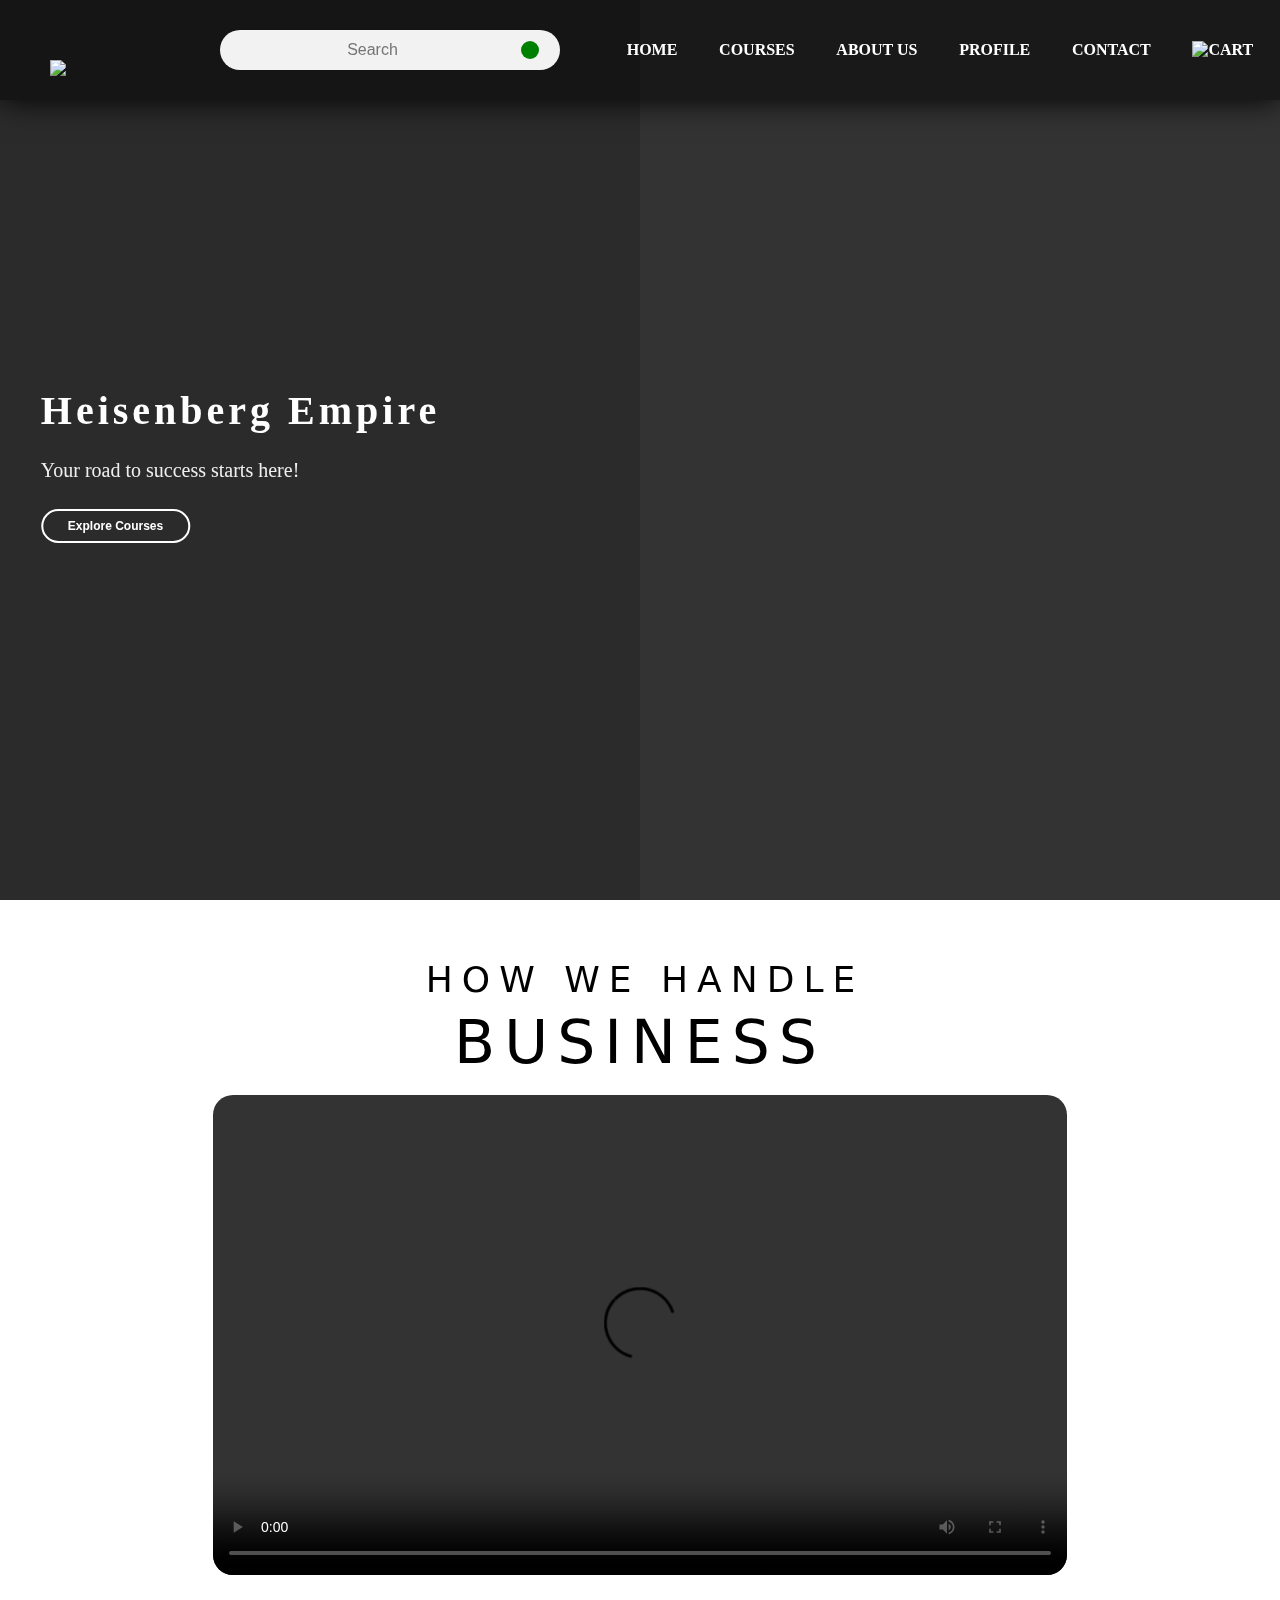
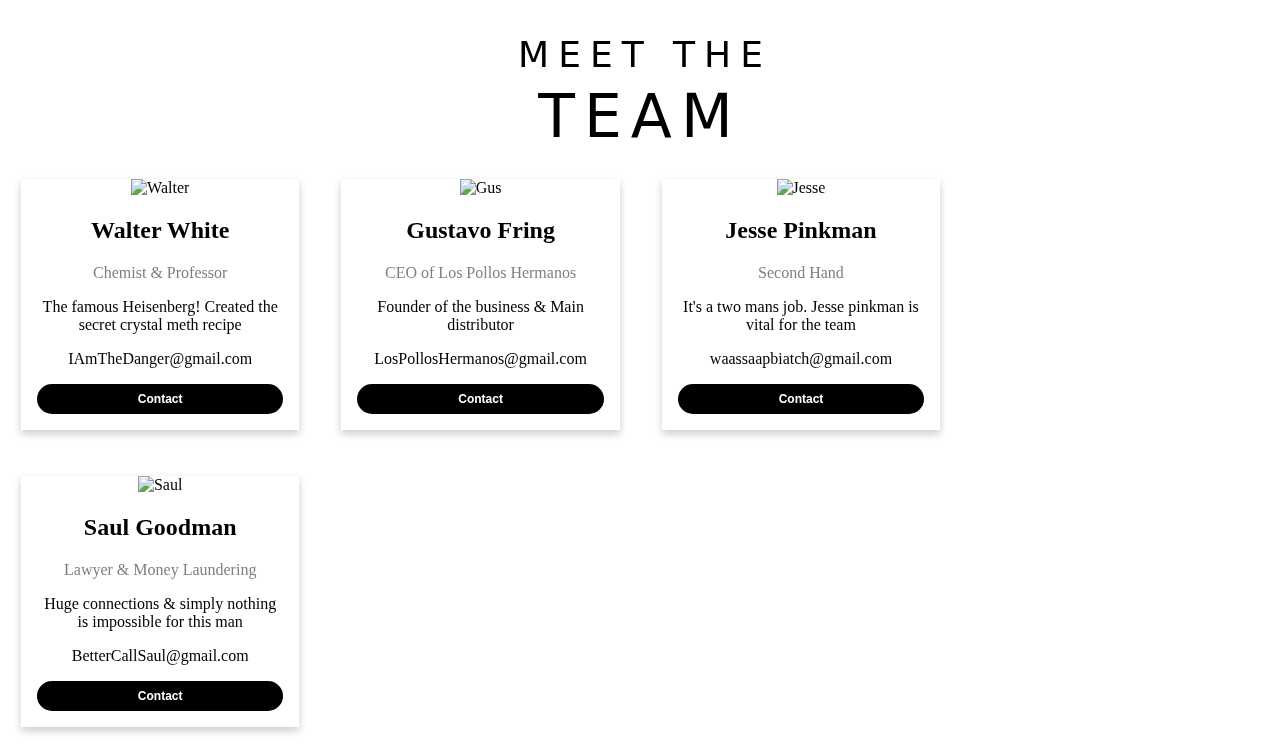
==== index.html @ 4a183c59 "Homepage & CSS" ====
<!DOCTYPE html>
<html lang="en">

<head>
	<meta charset="UTF-8">
	<title>Heisenberg Empire</title>
	<link href="https://fonts.googleapis.com/css2?family=Montserrat:wght@400;500&display=swap" rel="stylesheet">
	<link href="https://cdnjs.cloudflare.com/ajax/libs/OwlCarousel2/2.3.4/assets/owl.carousel.css" rel="stylesheet">
	<link href="https://cdnjs.cloudflare.com/ajax/libs/OwlCarousel2/2.3.4/assets/owl.theme.default.css" rel="stylesheet">
	<link href="style.css" rel="stylesheet">
</head>
<body>
	<section class="fwh-slide1">
		<div id="wrapper">
			<div class="owl-carousel" id="slider-area">
				<div style="background-image: url(images/slider\ 1.png)"></div>
				<div style="background-image: url(images/demonstrate.jpeg)"></div>
				<div style="background-image: url(images/slider\ 2.jpg)"></div>
			</div>
			<header>
				<input type ="checkbox" name ="" id ="chk1">
				<div class="logo"><h1><img src="images/Logo.png" width="100px"></h1></div>
					<div class="search-box">
						<form>
							<input type ="text" name ="search" id ="srch" placeholder="Search">
							<button type ="submit"><i class="fa fa-search"></i></button>
						</form>
					</div>
					<ul>
						<li><a href="#Home.html">Home</a></li>
						<li><a href="#Courses.html">Courses</a></li>
						<li><a href="#About Us.html">About Us</a></li>
						<li><a href="#Profile.html">Profile</a></li>
						<li><a href="#Contact.html">Contact</a></li>
						<li><a href="#Cart.html"> <img src="images/basket-cart-icon-27.png" width="20px" display="block" alt="Cart"> </a></li>
					</ul>
					<div class="menu">
						<label for="chk1">
							<i class="fa fa-bars"></i>
						</label>
					</div>
		</header>
		<div class="container1">
			<div class="info">
				<h1>Heisenberg Empire</h1>
				<p>Your road to success starts here!</p>
			<div class="user">
				<button type="button">Explore Courses</button>
			</div>
		</div>
	</section>
	<script src="https://cdnjs.cloudflare.com/ajax/libs/jquery/3.6.0/jquery.min.js"></script> 
	<script src="https://cdnjs.cloudflare.com/ajax/libs/OwlCarousel2/2.3.4/owl.carousel.min.js"></script> 
	<script>
	$('#slider-area').owlCarousel({
	   loop: true,
	   autoplay: true,
	   responsive: {
	       0: {
	           items: 1
	       },
	       600: {
	           items: 1
	       },
	       1000: {
	           items: 1
	       }
	   }
	})        
	</script>
	<section class="video-intro">
		<h2 class="u-text1">How We Handle</h2>
		<h1 class="u-text2">Business</h1>
		<video width="854" height="480" controls>
			<source src="video/Intro.mp4" type="video/mp4">
			<source src="video/Intro.mp4" type="video/ogg">
		  Your browser does not support the video tag.
		  </video>
	</section>
	<section class="fwh-slide2">
		<h2 class="u-text1">Meet The</h2>
		<h1 class="u-text2">Team</h1>
		<div class="row">
			<div class="column">
			  <div class="card">
				<img src="images/Walter White.png" alt="Walter" style="width:200px">
				<div class="container">
				  <h2>Walter White</h2>
				  <p class="title">Chemist &amp; Professor</p>
				  <p>The famous Heisenberg! Created the secret crystal meth recipe</p>
				  <p>IAmTheDanger@gmail.com</p>
				  <p><button class="button">Contact</button></p>
				</div>
			  </div>
			</div>
			<div class="column">
			  <div class="card">
				<img src="images/Gustavo Fring.png" alt="Gus" style="width:200px">
				<div class="container">
				  <h2>Gustavo Fring</h2>
				  <p class="title">CEO of Los Pollos Hermanos</p>
				  <p>Founder of the business & Main distributor</p>
				  <p>LosPollosHermanos@gmail.com</p>
				  <p><button class="button">Contact</button></p>
				</div>
			  </div>
			</div>
			<div class="column">
			  <div class="card">
				<img src="images/Jesse Pinkman.png" alt="Jesse" style="width:200px">
				<div class="container">
				  <h2>Jesse Pinkman</h2>
				  <p class="title">Second Hand</p>
				  <p> It's a two mans job. Jesse pinkman is vital for the team</p>
				  <p>waassaapbiatch@gmail.com</p>
				  <p><button class="button">Contact</button></p>
				</div>
			  </div>
			</div>
			<div class="column">
				<div class="card">
				  <img src="images/Saul Goodman.png" alt="Saul" style="width:200px">
				  <div class="container">
					<h2>Saul Goodman</h2>
					<p class="title">Lawyer & Money Laundering</p>
					<p>Huge connections & simply nothing is impossible for this man</p>
					<p>BetterCallSaul@gmail.com</p>
					<p><button class="button">Contact</button></p>
				  </div>
				</div>
			  </div>
		  </div>
	</section>
</body>
</html>
---- style.css ----
body {
	margin: 0;
	padding: 0;
}
#wrapper {
	position: relative;
	height: 100vh;
}
#slider-area {
	position: absolute;
	height: 100vh;
	width: 100%;
	top: 0;
	left: 0;
	z-index: -1;
}
#slider-area::after {
	content: '';
	position: absolute;
	top: 0;
	left: 0;
	width: 100%;
	height: 100%;
	background: rgba(0, 0, 0, 0.8);
}
#slider-area .owl-item div {
	height: 100vh;
	width: 100%;
	background-repeat: no-repeat;
	-webkit-background-size: cover;
	background-size: cover;
	background-position: center center;
}
header{
    width:100%;
    height: 100px;
    display: flex;
    justify-content: space-between;
    align-items: center;
    position: fixed;
    z-index: 99;
    box-shadow: 0 0 30px #000;
    background: rgba(0,0,0,0.5);
}
#chk1{
    display: none;
}
i{
    color: #fff;
    cursor: pointer;
}
header .logo{
    flex: 0.5;
    margin-left: 50px;
	margin-top: 30px;
}
header .search-box{
    flex: 1;
    position: relative;
}
.search-box input{
    width:100%;
    height: 40px;
    border: none;
    outline: none;
    background:#f2f2f2;
    border-radius: 30px;
    color:gray;
    font-size: 16px;
    padding-left: 5px;
    padding-right: 40px;
    text-align: center;
}
.user {
    padding-top: 10px;
    display: flex;
    align-items: center;
}   
button {
    padding: 8px 25px;
    background: transparent;
    outline: none;
    border: 2px solid #fff;
    border-radius: 20px;
    color: #fff;
    font-size: 12px;
    font-weight: bold;
    cursor: pointer;
}
.container1 {
    width: 50%;
    height: 100vh;
    background: rgb(26 26 26 / 30%);
    backdrop-filter: blur(10px);
    position: absolute;
    left: 0;
    top: 0;
}
.info {
    color: #fff;
    position: absolute;
    right: 0;
    top: 40%;
    transform: translate(-50%);
}
.info h1{
    font-family: 'Times New Roman', Times, serif;
    font-size: 40px;
    letter-spacing: 4px;
}
.info p{
    color: #f0eef1;
    font-size: 20px;
    margin: 20px 0;
    line-height: 18px;
}
.search-box button{
    cursor: pointer;
    padding: 10px 10px;
    width: 20px;
    height: 20px;
    border-radius: 30px;
    border:none;
    position: absolute;
    top:10px;
    right: 20px;
    transform: scale(0.9);
    background: green;
    color: #fff;
}
header ul {
    flex:2;
    display: flex;
    justify-content: space-evenly;
}
header ul li{
    list-style: none;
}
header ul li a{
    text-decoration: none;
    color:#fff;
    font-weight: 600;
    text-transform: uppercase;
    padding: 10px 15px;
}
header ul li a:hover{
    border-bottom: 2px solid cadetblue;
}
header .menu{
    font-size: 2.5em;
    display: none;
}
@media(max-width:1000px){
    .search-box button{
        position: absolute;
    }
    header ul{
        position: fixed;
        top:100px;
        right: -100%;
        background: rgba(0,0,0,0.5);
        height: calc(100vh - 100px);
        width:50%;
        flex-direction: column;
        align-items: center;
        transition: right 0.5s linear;
    }
    header .menu{
        display: block;
        width:100px;
        text-align: center;
    }
    #chk1:checked ~ ul{
        right: 0;
    }
}
video {
  border-radius: 20px;
  overflow: hidden;
  position: relative;
  display: block;
  margin: 20px auto 20px auto;
}
html {
    box-sizing: border-box;
  }
  
  *, *:before, *:after {
    box-sizing: inherit;
  }
  
  .column {
    margin-right: 13px;
    margin-left: 13px;
    margin-top: 30px;
    text-align: center;
    float: left;
    width: 23%;
    margin-bottom: 16px;
    padding: 0 8px;
  }
  .u-text2{
    font-family: system-ui;
    letter-spacing: 9px;
    text-align: center; 
    line-height: 1.1;
    font-size: 3.75rem; 
    text-transform: uppercase; 
    font-weight: 500; 
    margin: 9px 0 0;
  }  
  .u-text1{
    font-family: system-ui;
    letter-spacing: 9px;
    font-size: 2.25rem;
    line-height: 1.1;
    padding-left:10px; 
    text-transform: uppercase; 
    font-weight: 200; 
    margin: 60px 0 0; 
    text-align: center;
  }
  @media screen and (max-width: 650px) {
    .column {
      width: 100%;
      display: block;
    }
  }
  
  .card {
    box-shadow: 0 4px 8px 0 rgba(0, 0, 0, 0.2);
  }
  
  .container {
    padding: 0 16px;
  }
  
  .container::after, .row::after {
    content: "";
    clear: both;
    display: table;
  }
  
  .title {
    color: grey;
  }
  
  .button {
    border: none;
    outline: 0;
    display: inline-block;
    padding: 8px;
    color: white;
    background-color: #000;
    text-align: center;
    cursor: pointer;
    width: 100%;
  }
  
  .button:hover {
    background-color: #555;
  }
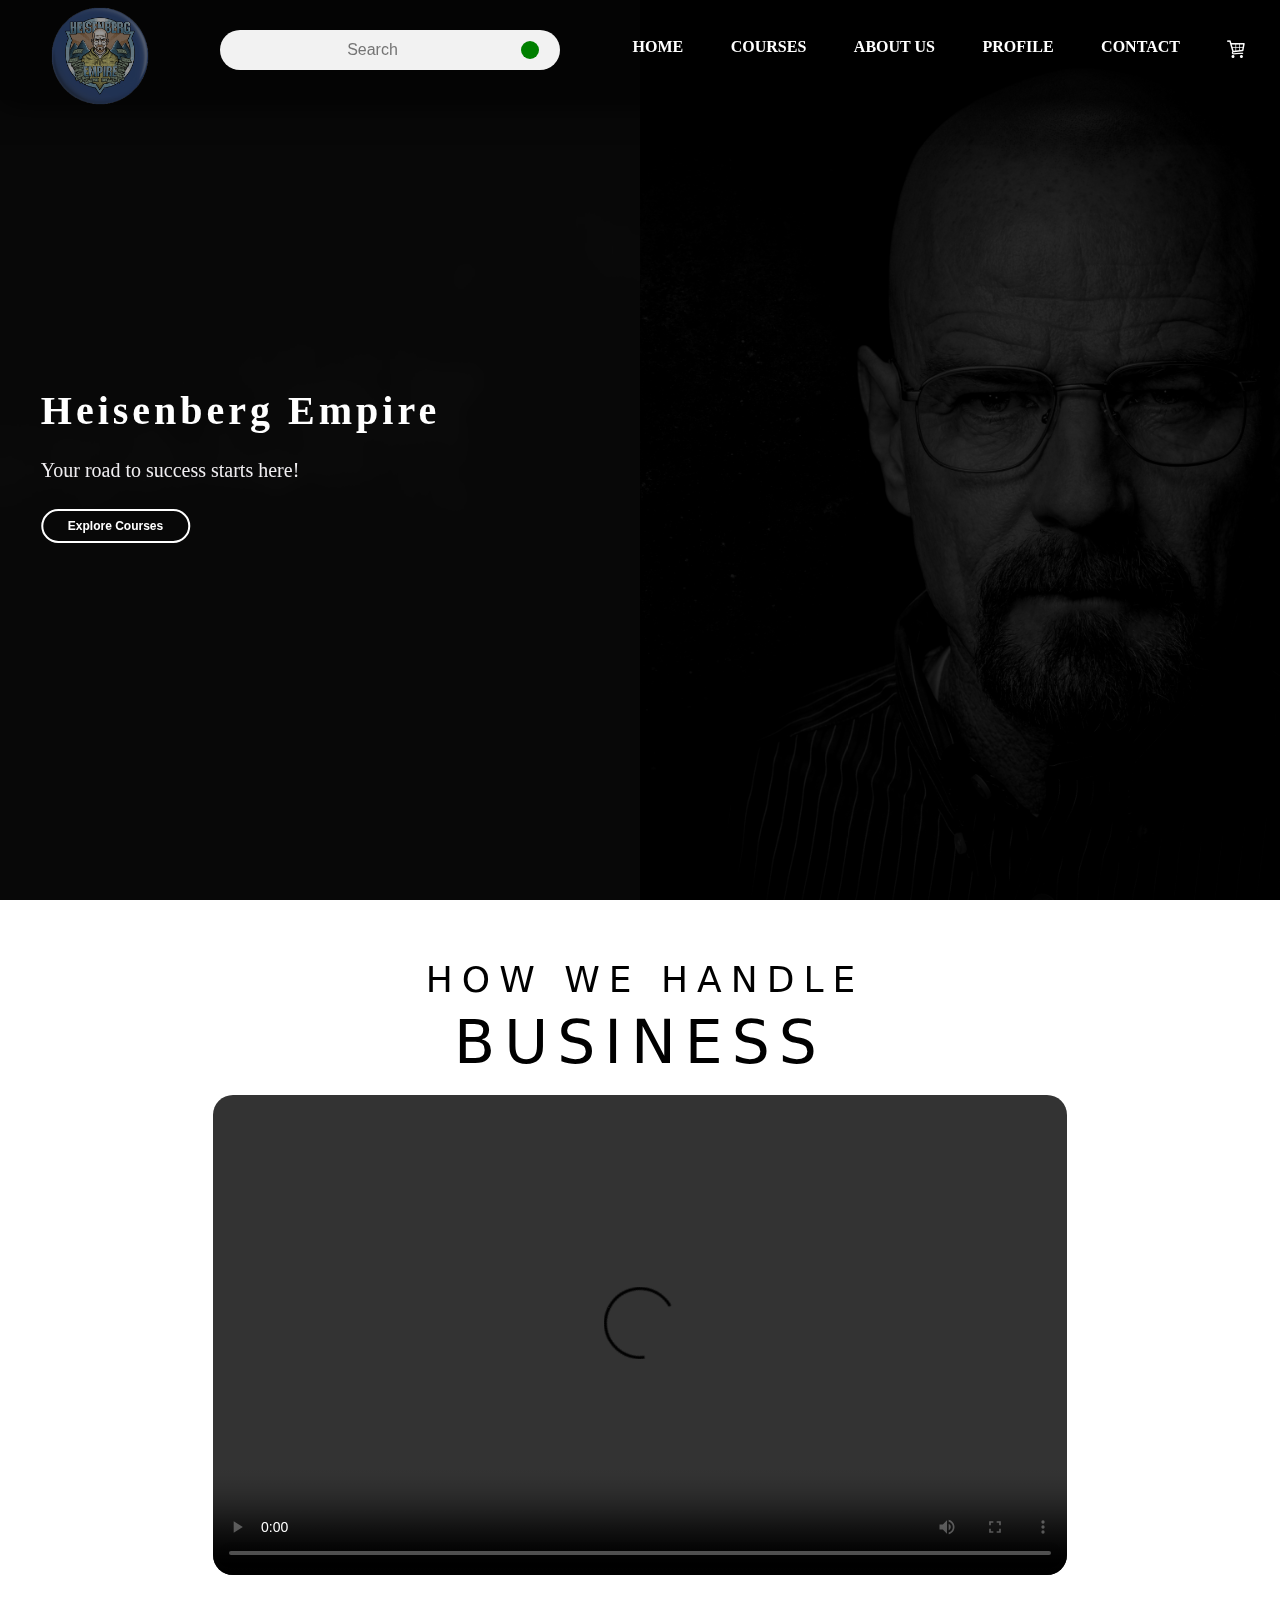
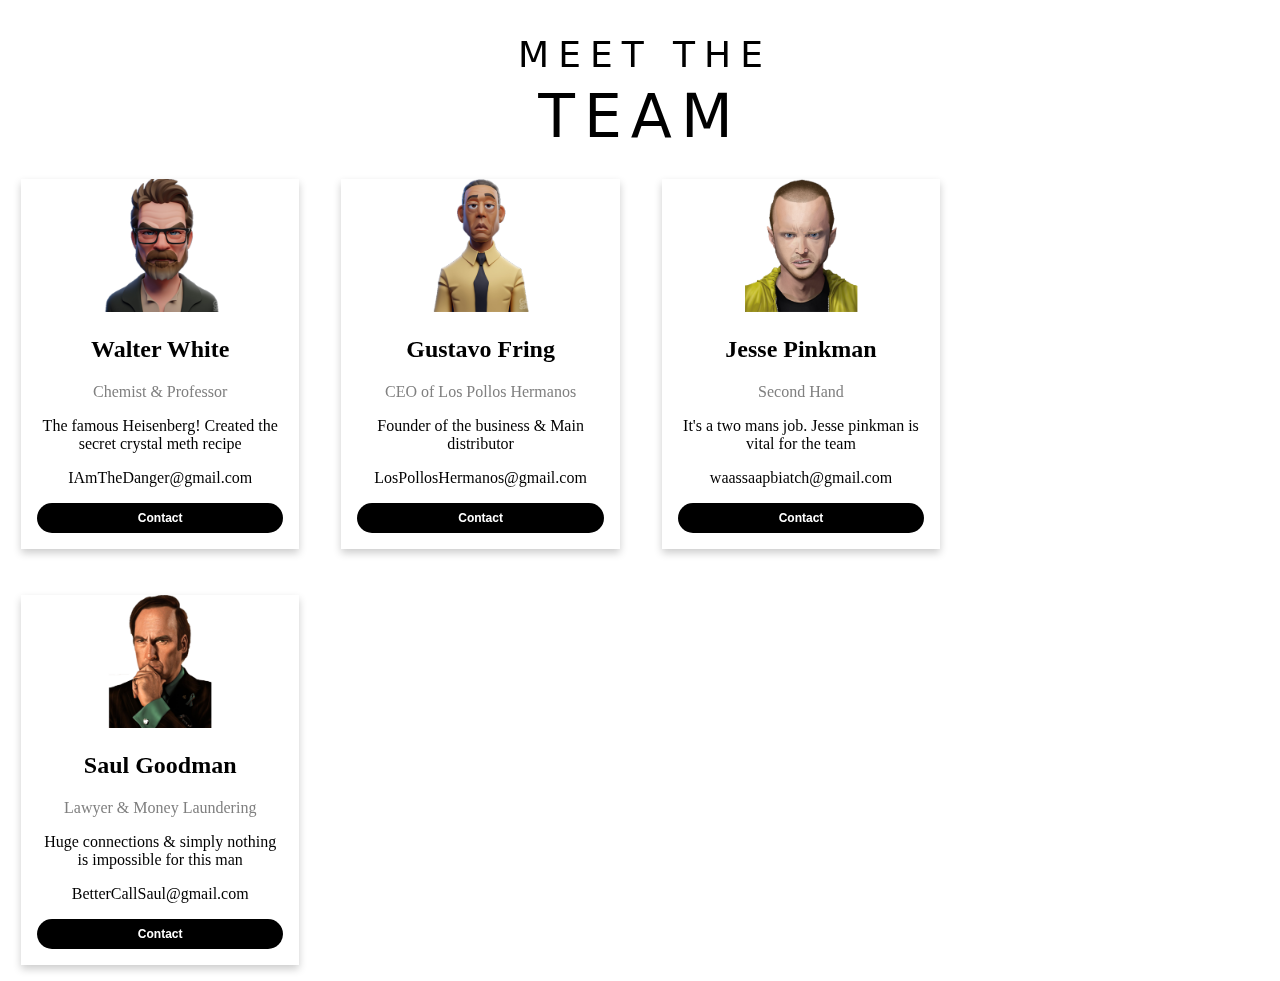
==== commit 88e68838: "Read Description" ====
--- a/index.html
+++ b/index.html
@@ -1,135 +1,143 @@
 <!DOCTYPE html>
 <html lang="en">
 
-<head>
-	<meta charset="UTF-8">
-	<title>Heisenberg Empire</title>
-	<link href="https://fonts.googleapis.com/css2?family=Montserrat:wght@400;500&display=swap" rel="stylesheet">
-	<link href="https://cdnjs.cloudflare.com/ajax/libs/OwlCarousel2/2.3.4/assets/owl.carousel.css" rel="stylesheet">
-	<link href="https://cdnjs.cloudflare.com/ajax/libs/OwlCarousel2/2.3.4/assets/owl.theme.default.css" rel="stylesheet">
-	<link href="style.css" rel="stylesheet">
-</head>
-<body>
-	<section class="fwh-slide1">
-		<div id="wrapper">
-			<div class="owl-carousel" id="slider-area">
-				<div style="background-image: url(images/slider\ 1.png)"></div>
-				<div style="background-image: url(images/demonstrate.jpeg)"></div>
-				<div style="background-image: url(images/slider\ 2.jpg)"></div>
+<aside aria-label="Slider Area">
+	<head>
+		<meta charset="UTF-8">
+		<title>Heisenberg Empire</title>
+		<link href="https://fonts.googleapis.com/css2?family=Montserrat:wght@400;500&display=swap" rel="stylesheet">
+		<link href="https://cdnjs.cloudflare.com/ajax/libs/OwlCarousel2/2.3.4/assets/owl.carousel.css" rel="stylesheet">
+		<link href="https://cdnjs.cloudflare.com/ajax/libs/OwlCarousel2/2.3.4/assets/owl.theme.default.css" rel="stylesheet">
+		<link href="style.css" rel="stylesheet">
+	</head>
+	<body>
+		<section class="fwh-slide1">
+			<div id="wrapper">
+				<div class="owl-carousel" id="slider-area">
+					<div style="background-image: url(images/slider\ 1.png)"></div>
+					<div style="background-image: url(images/demonstrate.jpeg)"></div>
+					<div style="background-image: url(images/slider\ 2.jpg)"></div>
+				</div>
+				<header>
+					<input type ="checkbox" name ="" id ="chk1">
+					<div class="logo"><h1><img src="images/Logo.png" width="100px"></h1></div>
+						<div class="search-box">
+							<form>
+								<input type ="text" name ="search" id ="srch" placeholder="Search">
+								<button type ="submit"><i class="fa fa-search"></i></button>
+							</form>
+						</div>
+						<ul>
+							<li><a href="#Home.html">Home</a></li>
+							<li><a href="#Courses.html">Courses</a></li>
+							<li><a href="#About Us.html">About Us</a></li>
+							<li><a href="#Profile.html">Profile</a></li>
+							<li><a href="#Contact.html">Contact</a></li>
+							<li><a href="#Cart.html"> <img src="images/basket-cart-icon-27.png" width="20px" display="block" alt="Cart"> </a></li>
+						</ul>
+						<div class="menu">
+							<label for="chk1">
+								<i class="fa fa-bars"></i>
+							</label>
+						</div>
+			</header>
+			<div class="container1">
+				<div class="info">
+					<h1>Heisenberg Empire</h1>
+					<p>Your road to success starts here!</p>
+				<div class="user">
+					<button type="button">Explore Courses</button>
+				</div>
 			</div>
-			<header>
-				<input type ="checkbox" name ="" id ="chk1">
-				<div class="logo"><h1><img src="images/Logo.png" width="100px"></h1></div>
-					<div class="search-box">
-						<form>
-							<input type ="text" name ="search" id ="srch" placeholder="Search">
-							<button type ="submit"><i class="fa fa-search"></i></button>
-						</form>
-					</div>
-					<ul>
-						<li><a href="#Home.html">Home</a></li>
-						<li><a href="#Courses.html">Courses</a></li>
-						<li><a href="#About Us.html">About Us</a></li>
-						<li><a href="#Profile.html">Profile</a></li>
-						<li><a href="#Contact.html">Contact</a></li>
-						<li><a href="#Cart.html"> <img src="images/basket-cart-icon-27.png" width="20px" display="block" alt="Cart"> </a></li>
-					</ul>
-					<div class="menu">
-						<label for="chk1">
-							<i class="fa fa-bars"></i>
-						</label>
-					</div>
-		</header>
-		<div class="container1">
-			<div class="info">
-				<h1>Heisenberg Empire</h1>
-				<p>Your road to success starts here!</p>
-			<div class="user">
-				<button type="button">Explore Courses</button>
+		</section>
+		<script src="https://cdnjs.cloudflare.com/ajax/libs/jquery/3.6.0/jquery.min.js"></script> 
+		<script src="https://cdnjs.cloudflare.com/ajax/libs/OwlCarousel2/2.3.4/owl.carousel.min.js"></script> 
+		<script>
+		$('#slider-area').owlCarousel({
+		loop: true,
+		autoplay: true,
+		responsive: {
+			0: {
+				items: 1
+			},
+			600: {
+				items: 1
+			},
+			1000: {
+				items: 1
+			}
+		}
+		})        
+		</script>
+	</body>
+</aside>
+
+<aside aria-label="Video Intro">
+	<h2 class="u-text1">How We Handle</h2>
+	<h1 class="u-text2">Business</h1>
+	<video width="854" height="480" controls>
+		<source src="video/Intro.mp4" type="video/mp4">
+		<source src="video/Intro.mp4" type="video/ogg">
+		Your browser does not support the video tag.
+	</video>
+</aside>
+
+<aside aria-label="Meet the team">
+	<h2 class="u-text1">Meet The</h2>
+	<h1 class="u-text2">Team</h1>
+	<div class="row">
+		<div class="column">
+			<div class="card">
+			<img src="images/Walter White.png" alt="Walter" style="width:200px">
+			<div class="container">
+				<h2>Walter White</h2>
+				<p class="title">Chemist &amp; Professor</p>
+				<p>The famous Heisenberg! Created the secret crystal meth recipe</p>
+				<p>IAmTheDanger@gmail.com</p>
+				<p><button class="button">Contact</button></p>
+			</div>
 			</div>
 		</div>
-	</section>
-	<script src="https://cdnjs.cloudflare.com/ajax/libs/jquery/3.6.0/jquery.min.js"></script> 
-	<script src="https://cdnjs.cloudflare.com/ajax/libs/OwlCarousel2/2.3.4/owl.carousel.min.js"></script> 
-	<script>
-	$('#slider-area').owlCarousel({
-	   loop: true,
-	   autoplay: true,
-	   responsive: {
-	       0: {
-	           items: 1
-	       },
-	       600: {
-	           items: 1
-	       },
-	       1000: {
-	           items: 1
-	       }
-	   }
-	})        
-	</script>
-	<section class="video-intro">
-		<h2 class="u-text1">How We Handle</h2>
-		<h1 class="u-text2">Business</h1>
-		<video width="854" height="480" controls>
-			<source src="video/Intro.mp4" type="video/mp4">
-			<source src="video/Intro.mp4" type="video/ogg">
-		  Your browser does not support the video tag.
-		  </video>
-	</section>
-	<section class="fwh-slide2">
-		<h2 class="u-text1">Meet The</h2>
-		<h1 class="u-text2">Team</h1>
-		<div class="row">
-			<div class="column">
-			  <div class="card">
-				<img src="images/Walter White.png" alt="Walter" style="width:200px">
+		<div class="column">
+			<div class="card">
+			<img src="images/Gustavo Fring.png" alt="Gus" style="width:200px">
+			<div class="container">
+				<h2>Gustavo Fring</h2>
+				<p class="title">CEO of Los Pollos Hermanos</p>
+				<p>Founder of the business & Main distributor</p>
+				<p>LosPollosHermanos@gmail.com</p>
+				<p><button class="button">Contact</button></p>
+			</div>
+			</div>
+		</div>
+		<div class="column">
+			<div class="card">
+			<img src="images/Jesse Pinkman.png" alt="Jesse" style="width:200px">
+			<div class="container">
+				<h2>Jesse Pinkman</h2>
+				<p class="title">Second Hand</p>
+				<p> It's a two mans job. Jesse pinkman is vital for the team</p>
+				<p>waassaapbiatch@gmail.com</p>
+				<p><button class="button">Contact</button></p>
+			</div>
+			</div>
+		</div>
+		<div class="column">
+			<div class="card">
+				<img src="images/Saul Goodman.png" alt="Saul" style="width:200px">
 				<div class="container">
-				  <h2>Walter White</h2>
-				  <p class="title">Chemist &amp; Professor</p>
-				  <p>The famous Heisenberg! Created the secret crystal meth recipe</p>
-				  <p>IAmTheDanger@gmail.com</p>
-				  <p><button class="button">Contact</button></p>
+				<h2>Saul Goodman</h2>
+				<p class="title">Lawyer & Money Laundering</p>
+				<p>Huge connections & simply nothing is impossible for this man</p>
+				<p>BetterCallSaul@gmail.com</p>
+				<p><button class="button">Contact</button></p>
 				</div>
-			  </div>
 			</div>
-			<div class="column">
-			  <div class="card">
-				<img src="images/Gustavo Fring.png" alt="Gus" style="width:200px">
-				<div class="container">
-				  <h2>Gustavo Fring</h2>
-				  <p class="title">CEO of Los Pollos Hermanos</p>
-				  <p>Founder of the business & Main distributor</p>
-				  <p>LosPollosHermanos@gmail.com</p>
-				  <p><button class="button">Contact</button></p>
-				</div>
-			  </div>
 			</div>
-			<div class="column">
-			  <div class="card">
-				<img src="images/Jesse Pinkman.png" alt="Jesse" style="width:200px">
-				<div class="container">
-				  <h2>Jesse Pinkman</h2>
-				  <p class="title">Second Hand</p>
-				  <p> It's a two mans job. Jesse pinkman is vital for the team</p>
-				  <p>waassaapbiatch@gmail.com</p>
-				  <p><button class="button">Contact</button></p>
-				</div>
-			  </div>
-			</div>
-			<div class="column">
-				<div class="card">
-				  <img src="images/Saul Goodman.png" alt="Saul" style="width:200px">
-				  <div class="container">
-					<h2>Saul Goodman</h2>
-					<p class="title">Lawyer & Money Laundering</p>
-					<p>Huge connections & simply nothing is impossible for this man</p>
-					<p>BetterCallSaul@gmail.com</p>
-					<p><button class="button">Contact</button></p>
-				  </div>
-				</div>
-			  </div>
-		  </div>
-	</section>
+		</div>
+</aside>
+
+<aside aria-label="Reviews">
+	
 </body>
 </html>
--- a/style.css
+++ b/style.css
@@ -2,7 +2,7 @@
 	margin: 0;
 	padding: 0;
 }
-#wrapper {
+#wrapper {  
 	position: relative;
 	height: 100vh;
 }
@@ -52,7 +52,8 @@
 header .logo{
     flex: 0.5;
     margin-left: 50px;
-	margin-top: 30px;
+	  margin-top: 30px;
+    margin-bottom: 10px;
 }
 header .search-box{
     flex: 1;
@@ -256,7 +257,119 @@
     cursor: pointer;
     width: 100%;
   }
-  
   .button:hover {
     background-color: #555;
-  }+  }
+  .review{
+    padding-top: 100px;
+}
+.review .col-3{
+    text-align: center;
+    padding: 40px 20px;
+    box-shadow: 0 0 20px 0px rgba(0, 0, 0, 0.1);
+    cursor: pointer;
+    transition: transform 0.5s;
+}
+.review .col-3 img{
+    width: 50px;
+    margin-top: 20px;
+    border-radius: 50%;
+}
+.review .col-3:hover{
+    transform: translateY(-10px);
+}
+.fa.fa-quote-left{
+    font-size: 34px;
+    color: #ff523B;
+}
+.col-3 p{
+    font-size: 12px;
+    margin: 12px 0;
+    color: #777;
+}
+.review .col-3 h3{
+    font-weight: 600;
+    color: #555;
+    font-size: 16px;
+}
+/*Brands*/
+.brands{
+    margin: 100px auto;
+}
+.col-5{
+    width: 160px;
+}
+.col-5 img{
+    width: 100%;
+    cursor: pointer;
+    filter: grayscale(100%);
+}
+.col-5 img:hover{
+    filter: grayscale(0%);
+}
+/*footer*/
+.footer{
+    background: #000;
+    color: #8a8a8a;
+    font-size: 14px;
+    padding: 60px 0 20px;
+}
+.footer p{
+    color:#8a8a8a
+}
+.footer h3{
+    color: #fff;
+    margin-bottom: 20px;
+}
+.footer-col-1,.footer-col-2,.footer-col-3,.footer-col-4{
+    min-width: 250px;
+    margin-bottom: 20px;
+}
+.footer-col-1{
+    flex-basis: 30%;
+}
+.footer-col-2{
+    flex: 1;
+}
+.footer-col-2 img{
+    width: 180px;
+    margin-bottom: 20px;
+}
+.footer-col-3,.footer-col-4{
+    flex-basis: 12%;
+    text-align: center;
+}
+ul{
+    list-style-type: none;
+}
+.app-logo{
+    margin-top: 20px;
+}
+.app-logo img{
+    width: 140px;
+}
+.menu-icon{
+    width: 28px;
+    margin-left: 20px;
+}
+/*---media query--*/
+@media only screen and (max-width: 800px){
+    nav ul{
+        position: absolute;
+        top: 70px;
+        left: 0;
+        background: #D3D3D3;
+        width: 100%;
+    }
+    nav ul li{
+        display: block;
+        margin-right: 50px;
+        margin-top: 10px;
+        margin-bottom: 10px;
+    }
+    nav ul li a{
+        color:#fff
+    }
+
+
+}
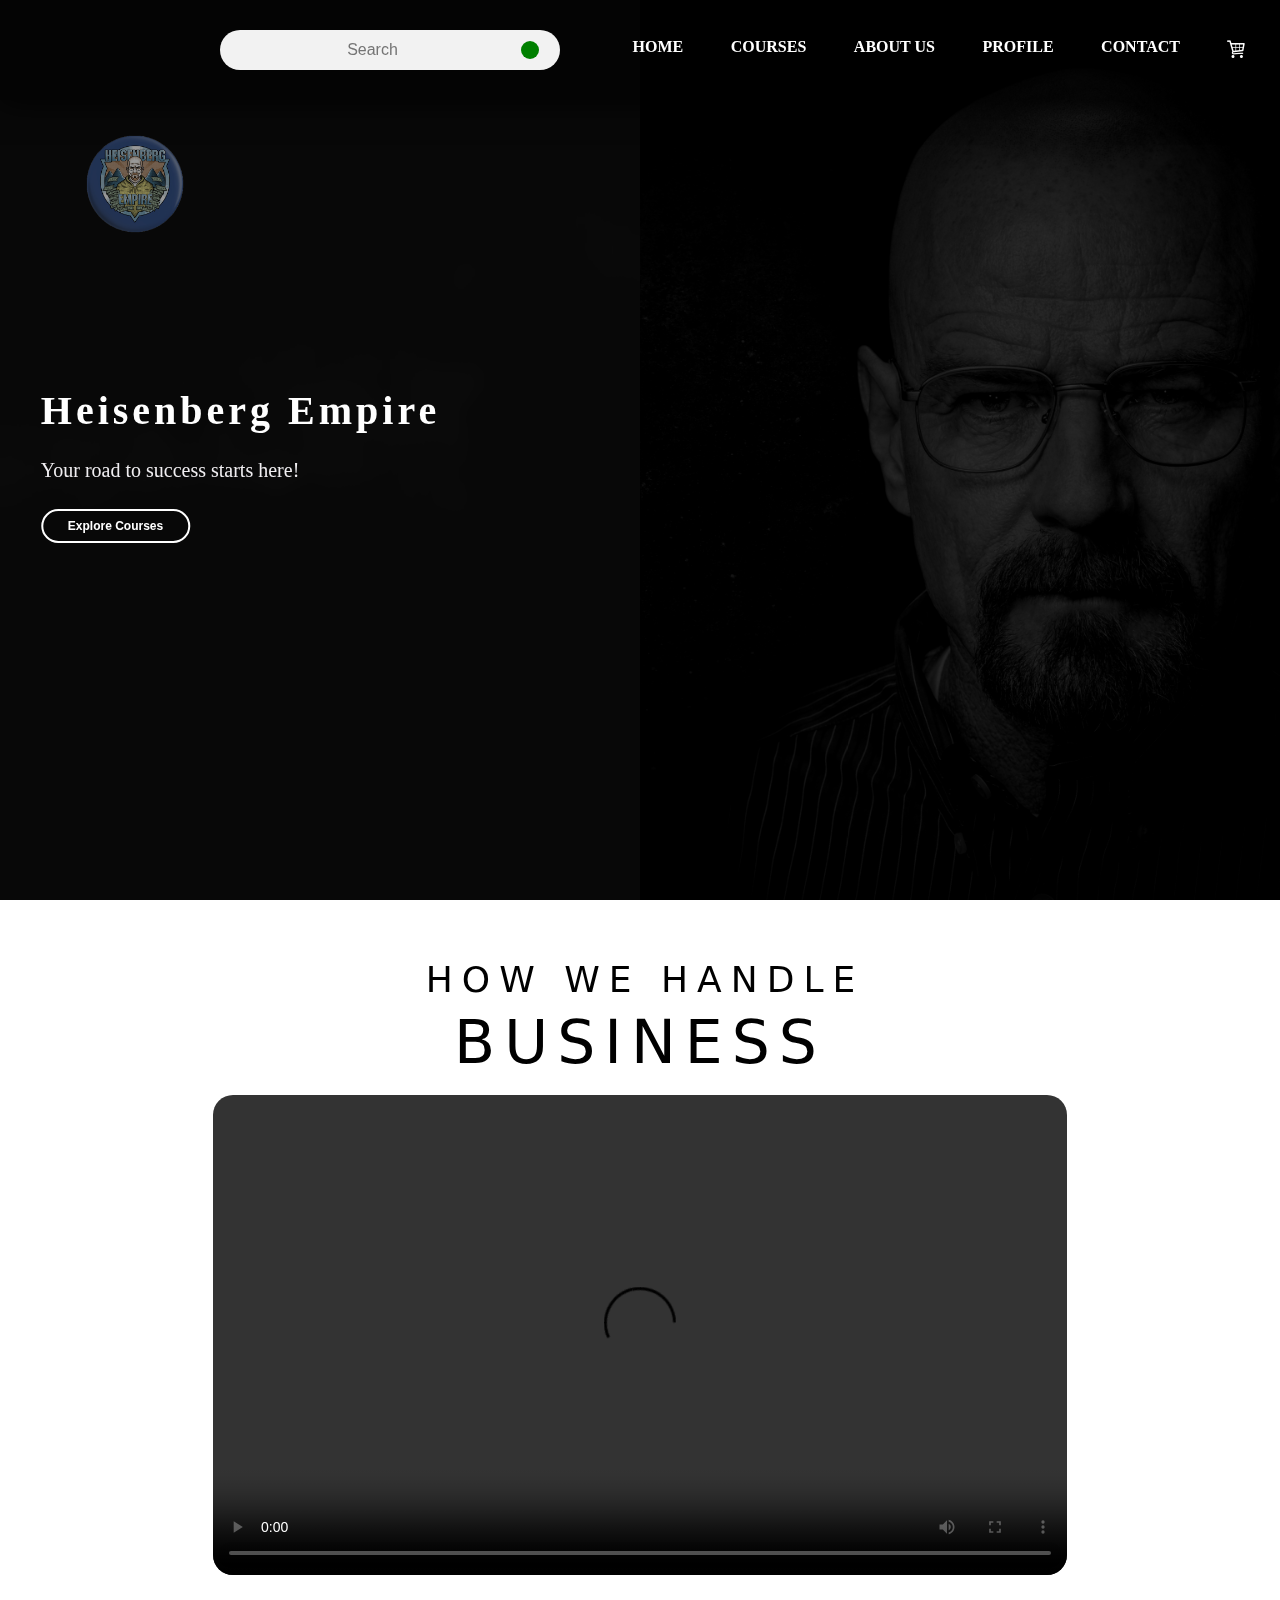
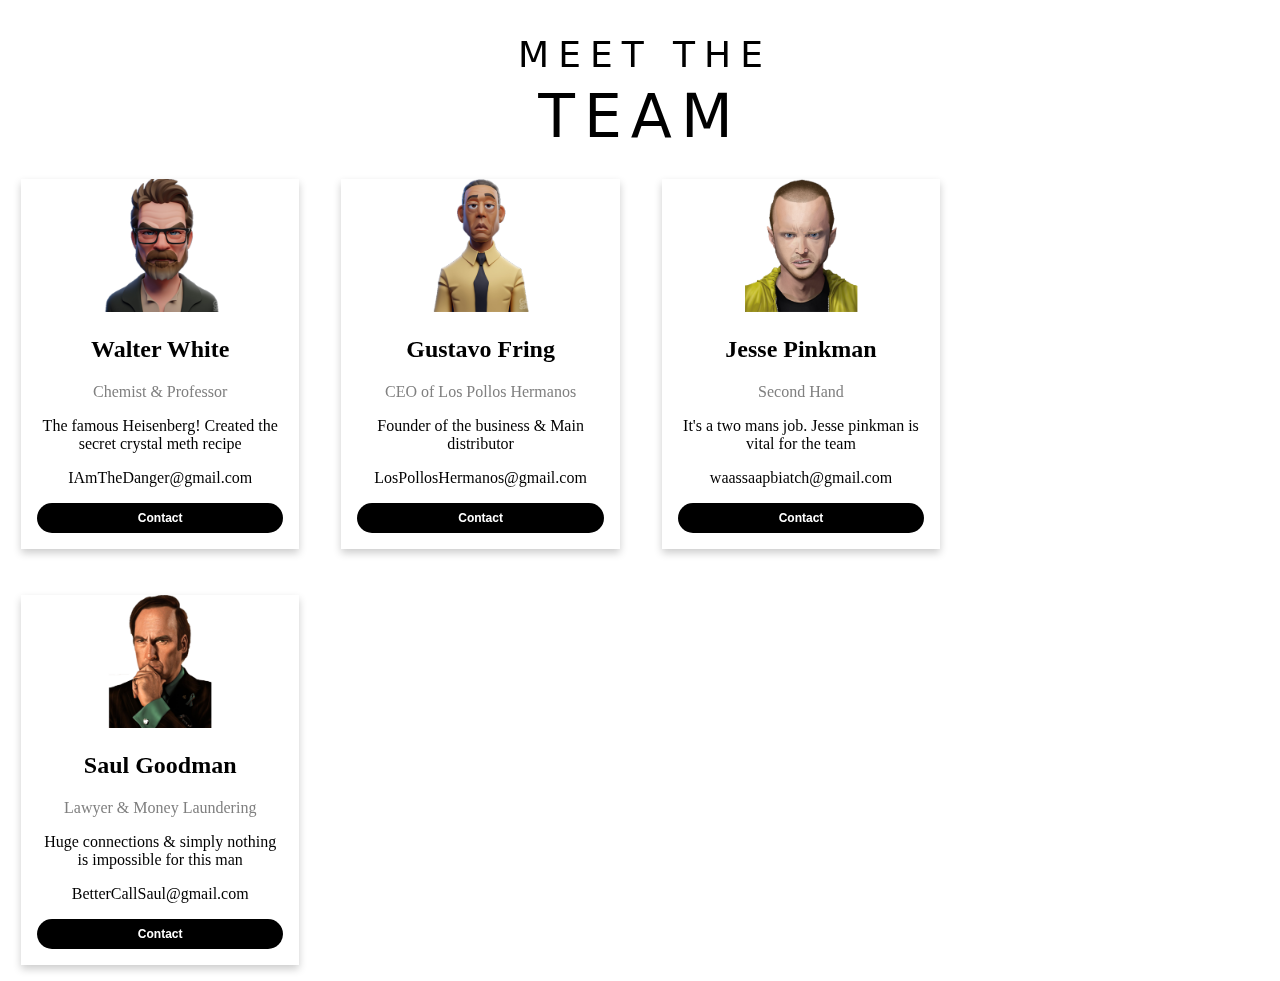
==== commit de6d429f: "added fxn to thr cart php file" ====
--- a/index.html
+++ b/index.html
@@ -1,3 +1,5 @@
+
+
 <!DOCTYPE html>
 <html lang="en">
 
--- a/style.css
+++ b/style.css
@@ -373,3 +373,21 @@
 
 
 }
+h1{
+    text-align: center;
+    font-size: 500px;
+    font-family: 'Franklin Gothic Medium', 'Arial Narrow', Arial, sans-serif;
+}
+.title1{
+    padding-top: 4cm;
+}
+.col-4{
+    flex-basis: 50%;
+    padding: 10px;
+    min-width: 200px;
+    margin-bottom: 50px;
+    transition: transform 0.5s;
+}
+.col-4 img{
+    width: 100%;
+}
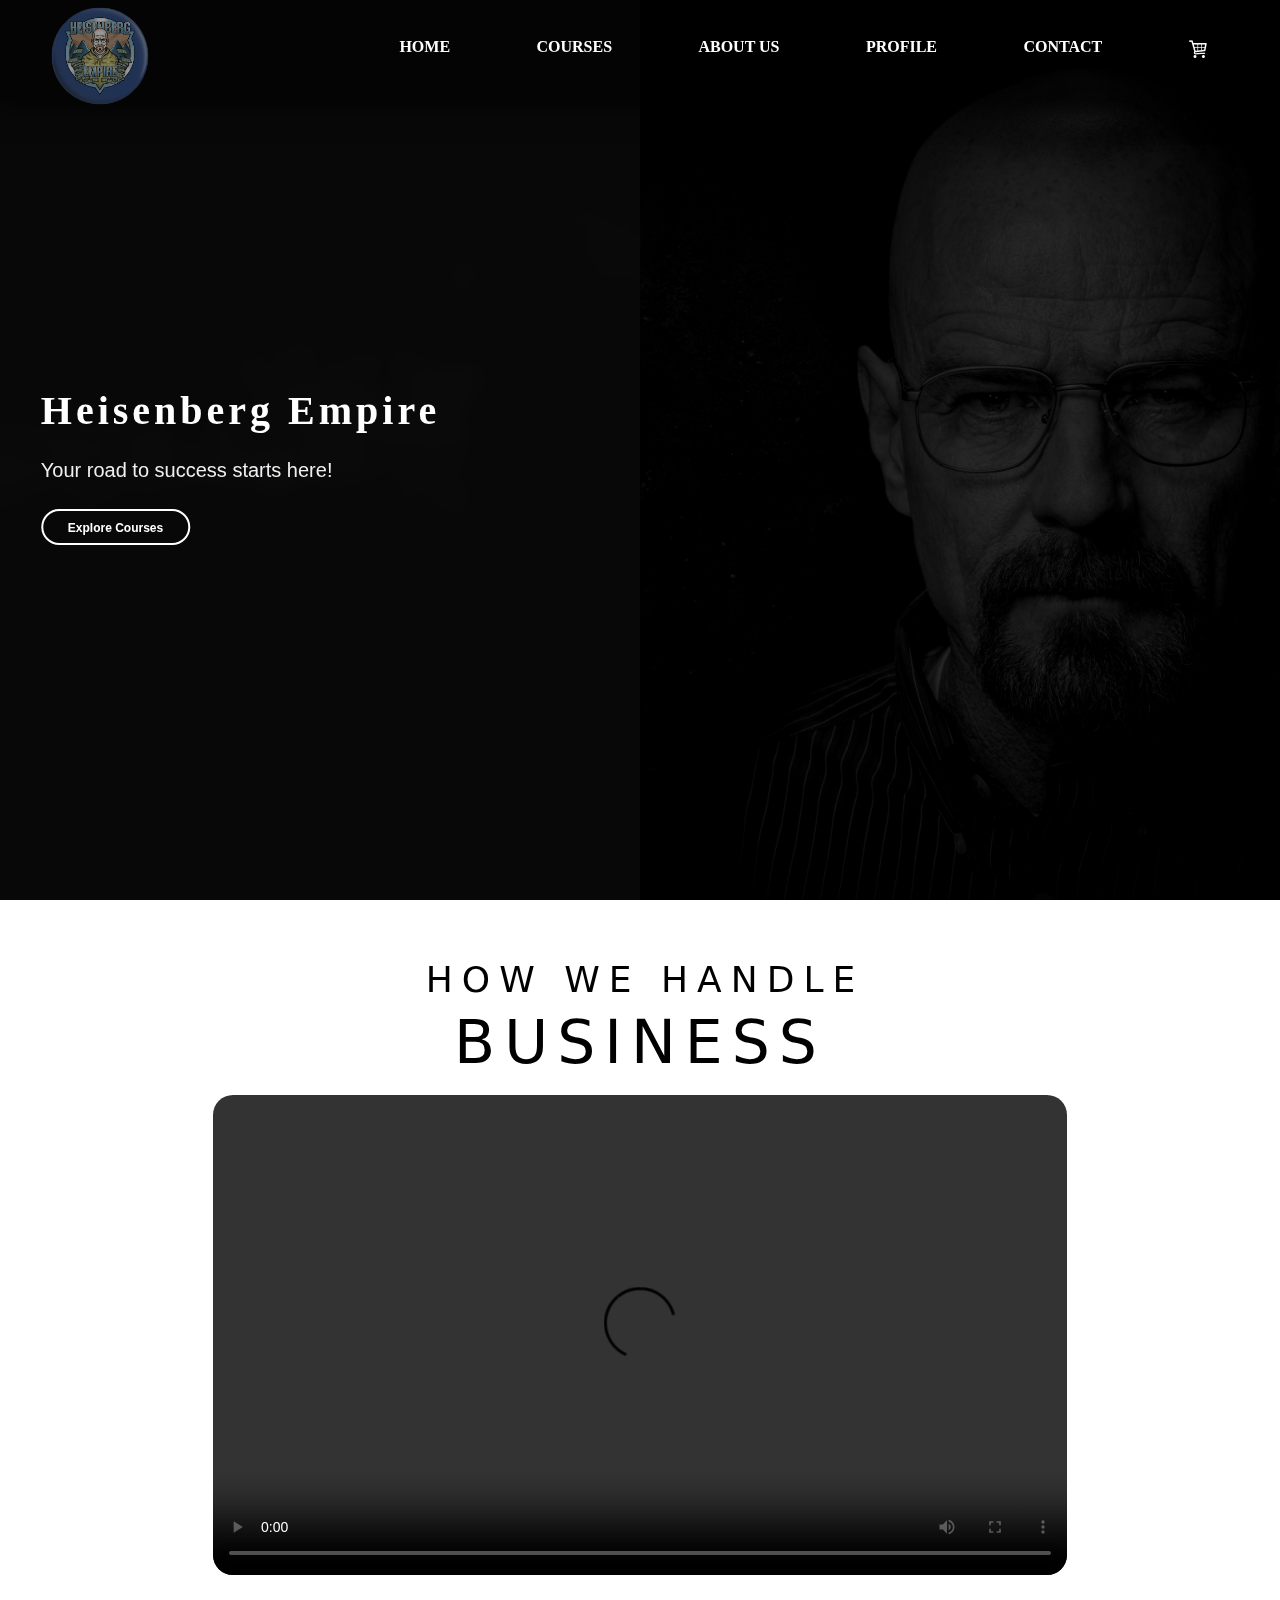
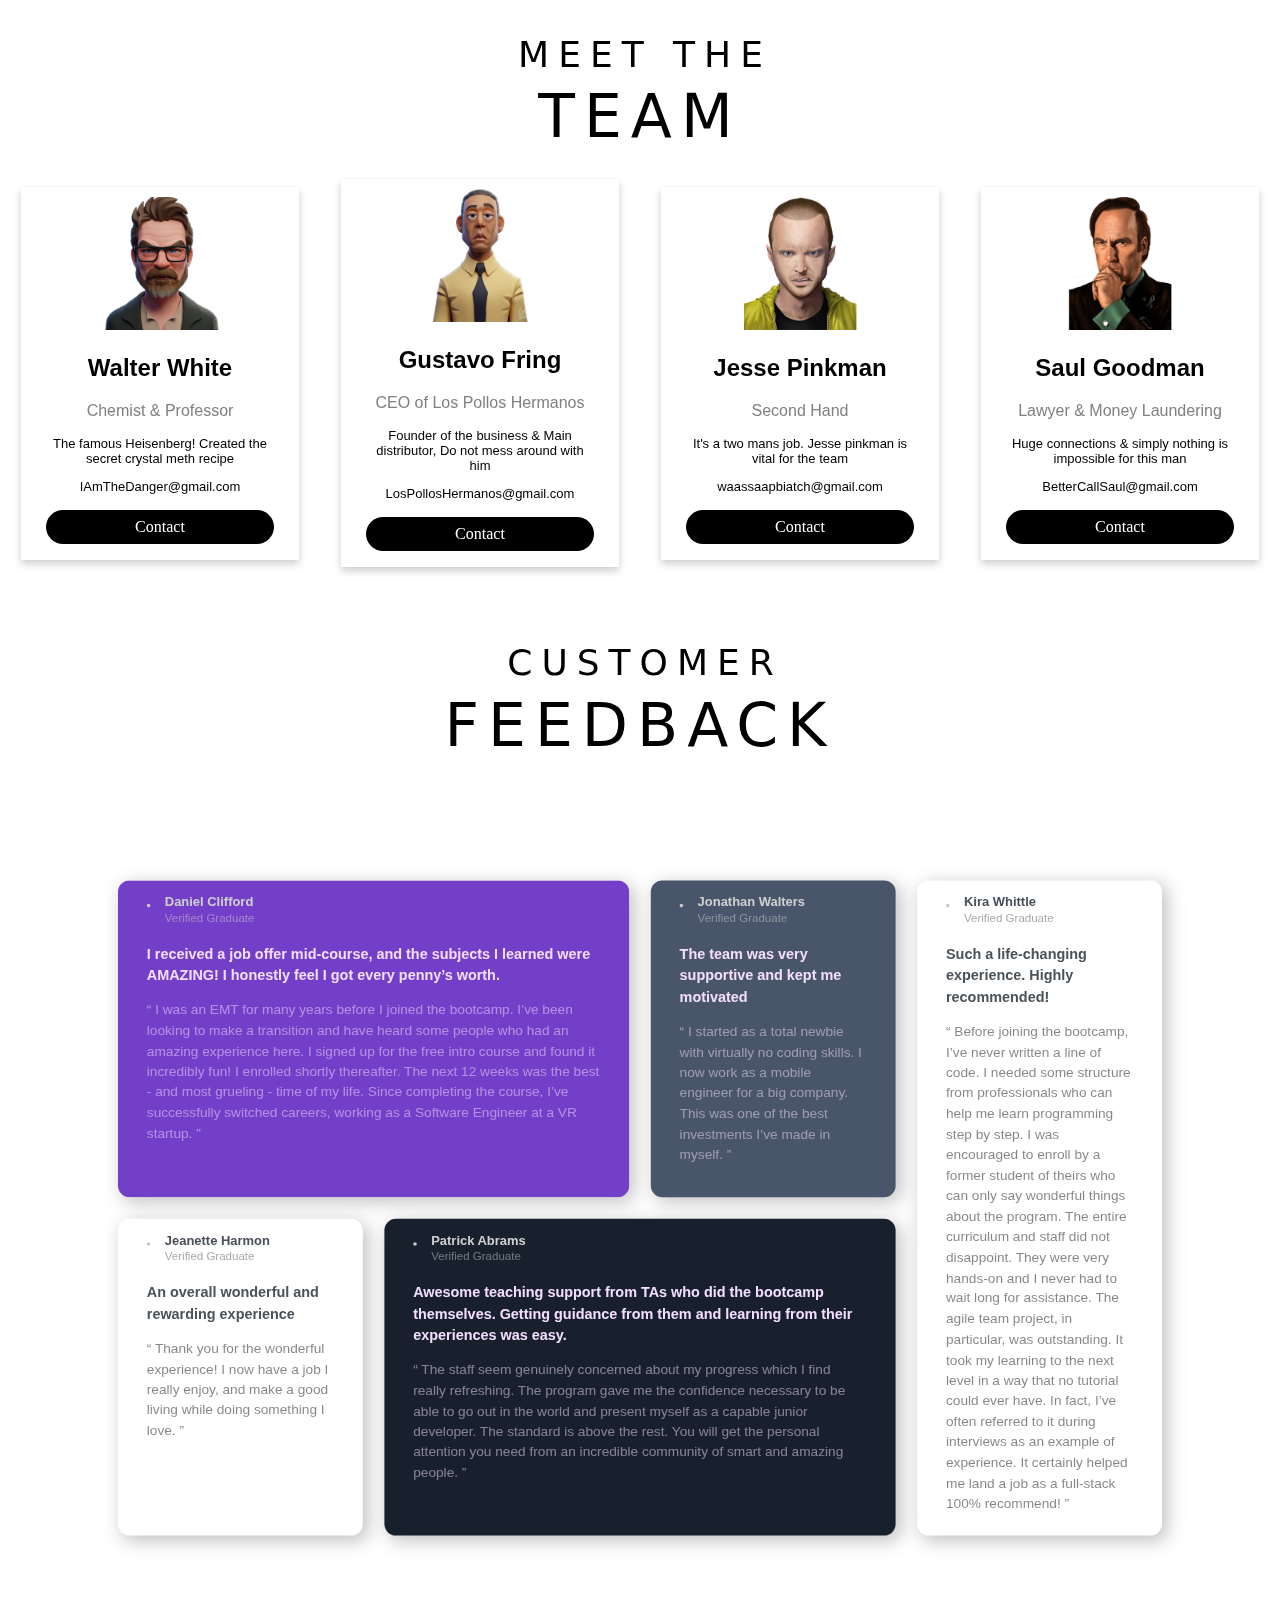
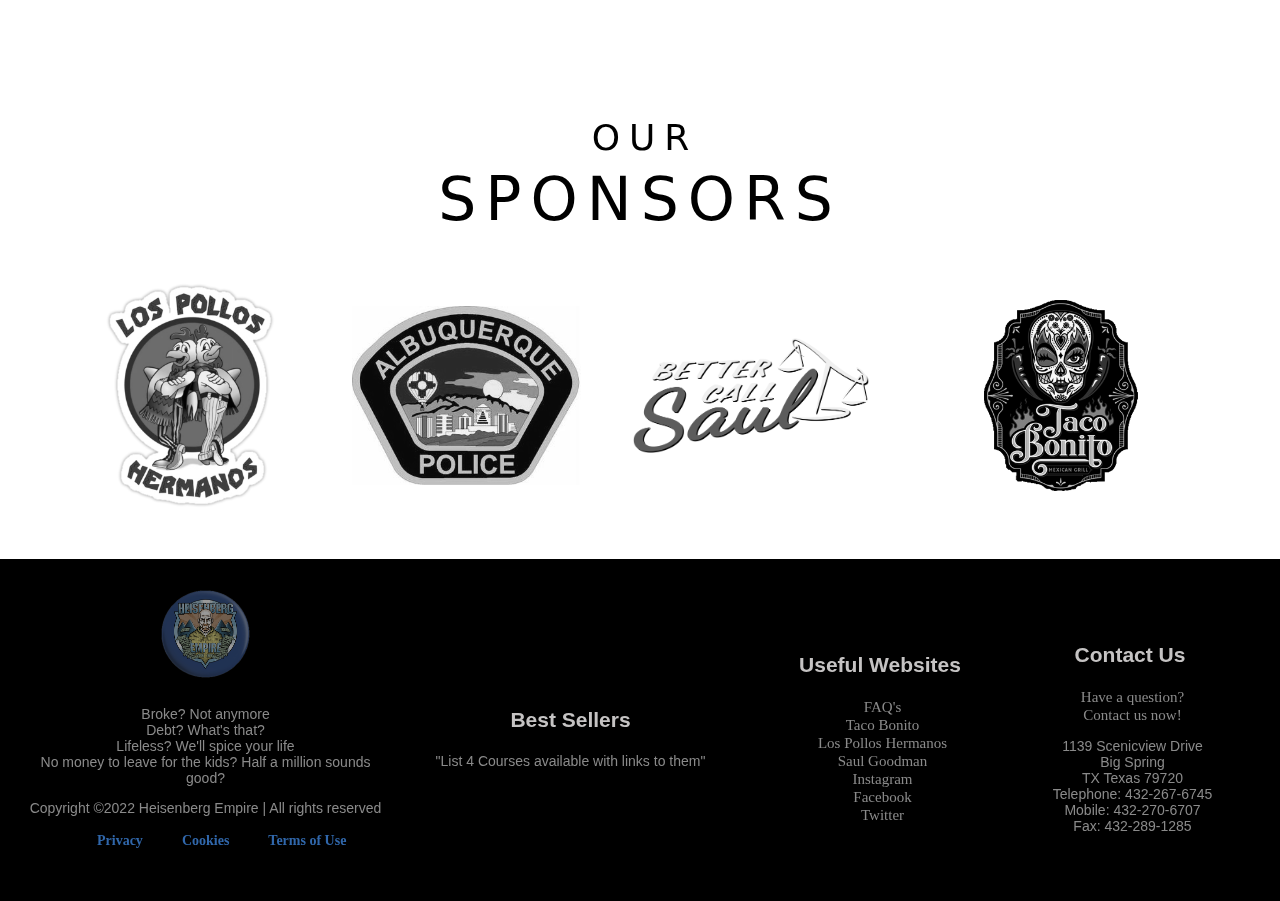
==== commit ee13b366: "Mando changes" ====
--- a/index.html
+++ b/index.html
@@ -1,16 +1,13 @@
-
-
 <!DOCTYPE html>
 <html lang="en">
 
 <aside aria-label="Slider Area">
 	<head>
-		<meta charset="UTF-8">
 		<title>Heisenberg Empire</title>
 		<link href="https://fonts.googleapis.com/css2?family=Montserrat:wght@400;500&display=swap" rel="stylesheet">
 		<link href="https://cdnjs.cloudflare.com/ajax/libs/OwlCarousel2/2.3.4/assets/owl.carousel.css" rel="stylesheet">
 		<link href="https://cdnjs.cloudflare.com/ajax/libs/OwlCarousel2/2.3.4/assets/owl.theme.default.css" rel="stylesheet">
-		<link href="style.css" rel="stylesheet">
+		<link href="homepage.css" rel="stylesheet">
 	</head>
 	<body>
 		<section class="fwh-slide1">
@@ -23,19 +20,13 @@
 				<header>
 					<input type ="checkbox" name ="" id ="chk1">
 					<div class="logo"><h1><img src="images/Logo.png" width="100px"></h1></div>
-						<div class="search-box">
-							<form>
-								<input type ="text" name ="search" id ="srch" placeholder="Search">
-								<button type ="submit"><i class="fa fa-search"></i></button>
-							</form>
-						</div>
 						<ul>
-							<li><a href="#Home.html">Home</a></li>
-							<li><a href="#Courses.html">Courses</a></li>
-							<li><a href="#About Us.html">About Us</a></li>
-							<li><a href="#Profile.html">Profile</a></li>
-							<li><a href="#Contact.html">Contact</a></li>
-							<li><a href="#Cart.html"> <img src="images/basket-cart-icon-27.png" width="20px" display="block" alt="Cart"> </a></li>
+							<li><a href="#Home.html" style="color:#fff;">Home</a></li>
+							<li><a href="http://localhost:8080/HEISENBERG-EMPIRE/CART.php" style="color:#fff;">Courses</a></li>
+							<li><a href="C:\xampp\htdocs\Heisenberg-Empire\pages\About us/about us.html" style="color:#fff;">About Us</a></li>
+							<li><a href="#Profile.html" style="color:#fff;">Profile</a></li>
+							<li><a href="mailto:abdo.mando1285@gmail.com" style="color:#fff;">Contact</a></li>
+							<li><a href="#Cart.html" style="color:#fff;"> <img src="images/basket-cart-icon-27.png" width="20px" display="block" alt="Cart"> </a></li>
 						</ul>
 						<div class="menu">
 							<label for="chk1">
@@ -48,7 +39,7 @@
 					<h1>Heisenberg Empire</h1>
 					<p>Your road to success starts here!</p>
 				<div class="user">
-					<button type="button">Explore Courses</button>
+					<button type="button" class="user">Explore Courses</button>
 				</div>
 			</div>
 		</section>
@@ -90,49 +81,49 @@
 	<div class="row">
 		<div class="column">
 			<div class="card">
-			<img src="images/Walter White.png" alt="Walter" style="width:200px">
+			<img src="images/Walter White.png" alt="Walter" style="width:200px; margin-top:10px;">
 			<div class="container">
 				<h2>Walter White</h2>
 				<p class="title">Chemist &amp; Professor</p>
-				<p>The famous Heisenberg! Created the secret crystal meth recipe</p>
-				<p>IAmTheDanger@gmail.com</p>
-				<p><button class="button">Contact</button></p>
-			</div>
-			</div>
-		</div>
-		<div class="column">
-			<div class="card">
-			<img src="images/Gustavo Fring.png" alt="Gus" style="width:200px">
+				<p class="MTT-p">The famous Heisenberg! Created the secret crystal meth recipe</p>
+				<p class="MTT-p">IAmTheDanger@gmail.com</p>
+				<p><a class="button" href="mailto:IAmTheDanger@gmail.com" style="text-decoration: none; color: #fff;">Contact</a></p>
+			</div>
+			</div>
+		</div>
+		<div class="column">
+			<div class="card">
+			<img src="images/Gustavo Fring.png" alt="Gus" style="width:200px; margin-top:10px;">
 			<div class="container">
 				<h2>Gustavo Fring</h2>
 				<p class="title">CEO of Los Pollos Hermanos</p>
-				<p>Founder of the business & Main distributor</p>
-				<p>LosPollosHermanos@gmail.com</p>
-				<p><button class="button">Contact</button></p>
-			</div>
-			</div>
-		</div>
-		<div class="column">
-			<div class="card">
-			<img src="images/Jesse Pinkman.png" alt="Jesse" style="width:200px">
+				<p class="MTT-p">Founder of the business & Main distributor, Do not mess around with him</p>
+				<p class="MTT-p">LosPollosHermanos@gmail.com</p>
+				<p><a class="button" href="mailto:LosPollosHermanos@gmail.com" style="text-decoration: none; color: #fff;">Contact</a></p>
+			</div>
+			</div>
+		</div>
+		<div class="column">
+			<div class="card">
+			<img src="images/Jesse Pinkman.png" alt="Jesse" style="width:200px; margin-top:10px;">
 			<div class="container">
 				<h2>Jesse Pinkman</h2>
 				<p class="title">Second Hand</p>
-				<p> It's a two mans job. Jesse pinkman is vital for the team</p>
-				<p>waassaapbiatch@gmail.com</p>
-				<p><button class="button">Contact</button></p>
-			</div>
-			</div>
-		</div>
-		<div class="column">
-			<div class="card">
-				<img src="images/Saul Goodman.png" alt="Saul" style="width:200px">
+				<p class="MTT-p"> It's a two mans job. Jesse pinkman is vital for the team</p>
+				<p class="MTT-p">waassaapbiatch@gmail.com</p>
+				<p><a class="button" href="mailto:waassaapbiatch@gmail.com" style="text-decoration: none; color:#fff">Contact</a></p>
+			</div>
+			</div>
+		</div>
+		<div class="column">
+			<div class="card">
+				<img src="images/Saul Goodman.png" alt="Saul" style="width:200px; margin-top:10px;">
 				<div class="container">
 				<h2>Saul Goodman</h2>
 				<p class="title">Lawyer & Money Laundering</p>
-				<p>Huge connections & simply nothing is impossible for this man</p>
-				<p>BetterCallSaul@gmail.com</p>
-				<p><button class="button">Contact</button></p>
+				<p class="MTT-p">Huge connections & simply nothing is impossible for this man</p>
+				<p class="MTT-p">BetterCallSaul@gmail.com</p>
+				<p><a class="button" href="mailto:BetterCallSaul@gmail.com" style="text-decoration: none; color:#fff">Contact</a></p>
 				</div>
 			</div>
 			</div>
@@ -140,6 +131,150 @@
 </aside>
 
 <aside aria-label="Reviews">
+	<h2 class="u-text1">Customer</h2>
+	<h1 class="u-text2">Feedback</h1>
+	<div class="outerdiv">
+		<div class="innerdiv">
+		  <div class="div1 eachdiv">
+			<div class="userdetails">
+			  <div class="imgbox">
+				<img src="https://raw.githubusercontent.com/RahulSahOfficial/testimonials_grid_section/5532c958b7d3c9b910a216b198fdd21c73112d84/images/image-daniel.jpg" alt="">
+			  </div>
+			  <div class="detbox">
+				<p class="name">Daniel Clifford</p>
+				<p class="designation">Verified Graduate</p>
+			  </div>
+			</div>
+			<div class="review">
+			  <h4>I received a job offer mid-course, and the subjects I learned were AMAZING! I honestly feel I got every penny’s worth.</h4>
+			<p>“ I was an EMT for many years before I joined the bootcamp. I’ve been looking to make a transition and have heard some people who had an amazing experience here. I signed up for the free intro course and found it incredibly fun! I enrolled shortly thereafter. The next 12 weeks was the best - and most grueling - time of my life. Since completing the course, I’ve successfully switched careers, working as a Software Engineer at a VR startup. ”</p>
+			</div>
+		  </div>
+		  <!-- div2 -->
+		  <div class="div2 eachdiv">
+			<div class="userdetails">
+			  <div class="imgbox">
+				<img src="https://raw.githubusercontent.com/RahulSahOfficial/testimonials_grid_section/5532c958b7d3c9b910a216b198fdd21c73112d84/images/image-jonathan.jpg" alt="">
+			  </div>
+			  <div class="detbox">
+				<p class="name">Jonathan Walters</p>
+				<p class="designation">Verified Graduate</p>
+			  </div>
+			</div>
+			<div class="review">
+			  <h4>The team was very supportive and kept me motivated</h4>
+			<p>“ I started as a total newbie with virtually no coding skills. I now work as a mobile engineer for a big company. This was one of the best investments I’ve made in myself. ”</p>
+			</div>
+		  </div>
+		  <!-- div3 -->
+		  <div class="div3 eachdiv">
+			<div class="userdetails">
+			  <div class="imgbox">
+				<img src="https://raw.githubusercontent.com/RahulSahOfficial/testimonials_grid_section/5532c958b7d3c9b910a216b198fdd21c73112d84/images/image-kira.jpg" alt="">
+			  </div>
+			  <div class="detbox">
+				<p class="name dark">Kira Whittle</p>
+				<p class="designation dark">Verified Graduate</p>
+			  </div>
+			</div>
+			<div class="review dark">
+			  <h4>Such a life-changing experience. Highly recommended!</h4>
+			  <p>“ Before joining the bootcamp, I’ve never written a line of code. I needed some structure from professionals who can help me learn programming step by step. I was encouraged to enroll by a former student of theirs who can only say wonderful things about the program. The entire curriculum and staff did not disappoint. They were very hands-on and I never had to wait long for assistance. The agile team project, in particular, was outstanding. It took my learning to the next level in a way that no tutorial could ever have. In fact, I’ve often referred to it during interviews as an example of experience. It certainly helped me land a job as a full-stack 100% recommend! ”</p>
+			</div>
+		  </div>
+		  <!-- div4 -->
+		  <div class="div4 eachdiv">
+			<div class="userdetails">
+			  <div class="imgbox">
+				<img src="https://raw.githubusercontent.com/RahulSahOfficial/testimonials_grid_section/5532c958b7d3c9b910a216b198fdd21c73112d84/images/image-jeanette.jpg" alt="">
+			  </div>
+			  <div class="detbox">
+				<p class="name dark">Jeanette Harmon</p>
+				<p class="designation dark">Verified Graduate</p>
+			  </div>
+			</div>
+			<div class="review dark">
+			  <h4>An overall wonderful and rewarding experience</h4>
+			<p>“ Thank you for the wonderful experience! I now have a job I really enjoy, and make a good living while doing something I love. ”</p>
+			</div>
+		  </div>
+		  <!-- div5 -->
+		  <div class="div5 eachdiv">
+			<div class="userdetails">
+			  <div class="imgbox">
+				<img src="https://raw.githubusercontent.com/RahulSahOfficial/testimonials_grid_section/5532c958b7d3c9b910a216b198fdd21c73112d84/images/image-patrick.jpg" alt="">
+			  </div>
+			  <div class="detbox">
+				<p class="name">Patrick Abrams</p>
+				<p class="designation">Verified Graduate</p>
+			  </div>
+			</div>
+			<div class="review">
+			  <h4>Awesome teaching support from TAs who did the bootcamp themselves. Getting guidance from them and learning from their experiences was easy.</h4>
+			<p>“ The staff seem genuinely concerned about my progress which I find really refreshing. The program gave me the confidence necessary to be able to go out in the world and present myself as a capable junior developer. The standard is above the rest. You will get the personal attention you need from an incredible community of smart and amazing people. ”</p>
+			</div>
+		  </div>
+		</div>
+	  </div>
+</aside>
+
+<aside aria-label="Sponsors">
+	<footer>
+		<h2 class="u-text1">Our</h2>
+		<h1 class="u-text2">Sponsors</h1>
+		<div class="sponsor-images">
+			<img src="images/Los_Pollos.png" alt="LosPollosHermanos" width="20%">
+			<img src="images/Albuquerque_Police_Department_Patch.jpg" alt="Police" width="20%">
+			<img src="images/Better_Call_Saul_logo.svg.png" alt="BetterCallSaul" width="20%">
+			<img src="images/Cartel.png" alt="Cartel" width="25%">
+		</div>
+	</footer>
+</aside>
 	
+<aside aria-label="Footer-black">
+	<div class="footer">
+		<div class="container">
+			<div class="row">
+				<div class="footer-col-2">
+					<img src="images/Logo.png">
+					<p>Broke? Not anymore <br> Debt? What's that? <br> Lifeless? We'll spice your life <br> No money to leave for the kids? Half a million sounds good? </p>
+					<p> Copyright ©2022 Heisenberg Empire | All rights reserved</p>
+					<ul class="copyright_links">
+						<li class="copyright_link">
+							<a target="_blank" href="https://www.amcnetworks.com/privacy-policy/">Privacy</a>
+						</li>
+						<li class="copyright_link">
+							<a target="_blank" href="https://www.amcnetworks.com/cookies/">Cookies</a>
+						</li>
+						<li class="copyright_link">
+							<a target="_blank" href="https://www.amcnetworks.com/terms-of-use/">Terms of Use</a>
+						</li>
+					</ul>
+				</div>
+				<div class="footer-col-1">
+					<h3>Best Sellers</h3>
+					<p>"List 4 Courses available with links to them"</p>
+				</div>
+				<div class="footer-col-3">
+					<h3>Useful Websites</h3>
+					<ul class="footer-ul">
+						<li><a class="link" href="C:\Users\DELL\Desktop\Heisenberg-Empire\pages\About us/about us.html" target="_blank" style="text-decoration: none;">FAQ's</a></li>
+						<li><a class="link" href="https://www.instagram.com/tacobonitobrno/?hl=en" target="_blank" style="text-decoration: none;">Taco Bonito</a></li>
+						<li><a class="link" href="http://www.lphishiring.com/" target="_blank" style="text-decoration: none;">Los Pollos Hermanos</a></li>
+						<li><a class="link" href="http://bettercallsaul.amc.com/" target="_blank" style="text-decoration: none;" >Saul Goodman</a></li>
+						<li><a class="link" href="https://www.instagram.com/heisenberglookalike/" target="_blank" style="text-decoration: none;">Instagram</a></li>
+						<li><a class="link" href="https://www.youtube.com/watch?v=oHg5SJYRHA0&ab_channel=cotter548" target="_blank" style="text-decoration: none;" >Facebook</a></li>
+						<li><a class="link" href="https://twitter.com/MethEmpireDraws" target="_blank" style="text-decoration: none;">Twitter</a></li>
+					</ul>
+				</div>
+				<div class="footer-col-3">
+					<h3>Contact Us</h3>
+					<ul class="footer-ul">
+						<li><a class="link" href="mailto:abdo.mando1285@gmail.com" target="_blank" style="text-decoration: none;">Have a question? <br> Contact us now!</a></li>
+						<p> 1139 Scenicview Drive <br> Big Spring <br> TX Texas 79720 <br> Telephone: 432-267-6745 <br> Mobile: 432-270-6707 <br> Fax: 432-289-1285</p>
+					</ul>
+				</div>
+</aside>
+
 </body>
 </html>
--- a/homepage.css
+++ b/homepage.css
@@ -0,0 +1,508 @@
+body {
+	margin: 0;
+	padding: 0;
+}
+#wrapper {  
+	position: relative;
+	height: 100vh;
+}
+#slider-area {
+	position: absolute;
+	height: 100vh;
+	width: 100%;
+	top: 0;
+	left: 0;
+	z-index: -1;
+}
+#slider-area::after {
+	content: '';
+	position: absolute;
+	top: 0;
+	left: 0;
+	width: 100%;
+	height: 100%;
+	background: rgba(0, 0, 0, 0.8);
+}
+#slider-area .owl-item div {
+	height: 100vh;
+	width: 100%;
+	background-repeat: no-repeat;
+	-webkit-background-size: cover;
+	background-size: cover;
+	background-position: center center;
+}
+header{
+    width:100%;
+    height: 100px;
+    display: flex;
+    justify-content: space-between;
+    align-items: center;
+    position: fixed;
+    z-index: 99;
+    box-shadow: 0 0 30px #000;
+    background: rgba(0,0,0,0.5);
+}
+#chk1{
+    display: none;
+}
+i{
+    color: #fff;
+    cursor: pointer;
+}
+header .logo{
+    flex: 0.5;
+    margin-left: 50px;
+	  margin-top: 30px;
+    margin-bottom: 10px;
+}
+.user {  /* Explore Button */
+    padding-top: 10px;
+    display: flex;
+    align-items: center;
+} 
+button {
+    padding: 8px 25px;
+    background: transparent;
+    outline: none;
+    border: 2px solid #fff;
+    border-radius: 20px;
+    color: #fff;
+    font-size: 12px;
+    font-weight: bold;
+    cursor: pointer;
+}
+.user:hover {
+    color: rgb(184, 233, 196);
+}
+.container1 {
+    width: 50%;
+    height: 100vh;
+    background: rgb(26 26 26 / 30%);
+    backdrop-filter: blur(10px);
+    position: absolute;
+    left: 0;
+    top: 0;
+}
+.info {
+    color: #fff;
+    position: absolute;
+    right: 0;
+    top: 40%;
+    transform: translate(-50%);
+}
+.info h1{
+    font-family: 'Times New Roman', Times, serif;
+    font-size: 40px;
+    letter-spacing: 4px;
+}
+.info p{
+    color: #f0eef1;
+    font-size: 20px;
+    margin: 20px 0;
+    line-height: 18px;
+}
+header ul {
+    flex:2;
+    display: flex;
+    justify-content: space-evenly;
+}
+header ul li{
+    list-style: none;
+}
+header ul li a{
+    text-decoration: none;
+    color:#fff;
+    font-weight: 600;
+    text-transform: uppercase;
+    padding: 10px 15px;
+}
+header ul li a:hover{
+    border-bottom: 2px solid cadetblue;
+}
+header .menu{
+    font-size: 2.5em;
+    display: none;
+}
+/* Video */
+video {
+  border-radius: 20px;
+  overflow: hidden;
+  position: relative;
+  display: block;
+  margin: 20px auto 20px auto;
+}
+/* Meet the team */
+html {
+    box-sizing: border-box;
+  }
+  *, *:before, *:after {
+    box-sizing: inherit;
+  }
+  .column {
+    margin-right: 13px;
+    margin-left: 13px;
+    margin-top: 30px;
+    text-align: center;
+    float: left;
+    width: 23%;
+    margin-bottom: 16px;
+    padding: 0 8px;
+  }
+  .u-text2{
+    font-family: system-ui;
+    letter-spacing: 9px;
+    text-align: center; 
+    line-height: 1.1;
+    font-size: 3.75rem; 
+    text-transform: uppercase; 
+    font-weight: 500; 
+    margin: 9px 0 0;
+  }  
+  .u-text1{
+    font-family: system-ui;
+    letter-spacing: 9px;
+    font-size: 2.25rem;
+    line-height: 1.1;
+    padding-left:10px; 
+    text-transform: uppercase; 
+    font-weight: 200; 
+    margin: 60px 0 0; 
+    text-align: center;
+  }
+.card {
+box-shadow: 0 4px 8px 0 rgba(0, 0, 0, 0.2);
+}
+.container {
+padding: 0 16px;
+}
+
+.container::after, .row::after {
+content: "";
+clear: both;
+display: table;
+}
+
+.title {
+color: grey;
+font-size: 16px;
+}
+.MTT-p {
+    font-size:13px;
+}
+.button {
+border: none;
+outline: 0;
+display: inline-block;
+padding: 8px;
+color: white;
+background-color: #000;
+text-align: center;
+cursor: pointer;
+width: 100%;
+border-radius: 25px;
+}
+.button:hover {
+background-color: rgba(0, 0, 0, 0.856);
+}
+
+/* Feedback */
+body{
+	font-family: 'Barlow Semi Condensed', sans-serif;
+}
+a:link,a:active,a:visited,a:hover{
+    color: #8a8a8a;
+    font-family: 'Times New Roman', Times, serif;
+}
+.outerdiv
+{
+	width: 100%;
+    min-height: 100vh;
+    display: flex;
+    align-items: center;
+    justify-content: center;
+}
+.innerdiv
+{
+	transform: scale(0.9);
+	margin: 1rem;
+	display: grid;
+	grid-gap: 1.5rem;
+	grid-template-rows: repeat(2,22rem);
+	grid-template-columns: repeat(4,17rem);
+}
+.eachdiv
+{
+	padding: 1rem 2rem;
+    border-radius: 0.8rem;
+    box-shadow: 5px 5px 20px #6d6b6b6b;
+    color: white;
+}
+.div1 {
+	background: #733FC8;
+    grid-column: 1/3;
+    grid-row: 1/2;
+    background-image: url(https://raw.githubusercontent.com/RahulSahOfficial/testimonials_grid_section/5532c958b7d3c9b910a216b198fdd21c73112d84/images/bg-pattern-quotation.svg);
+    background-repeat: no-repeat;
+    background-position-x: 25rem;
+}
+.div2 {
+	background:#49556B;
+    grid-column: 3/4;
+    grid-row: 1/2;
+}
+.div3 {
+	background: white;
+    grid-column: 4/5;
+    grid-row: 1/3;
+    color: black;
+}
+.div4 {
+	background: white;
+	grid-column: 1/2;
+    grid-row: 2/3;
+    color: black;
+}
+.div5 {
+	background: #18202D;
+	grid-column: 2/4;
+    grid-row: 2/3;
+}
+.userdetails {
+	display: flex;
+}
+.imgbox {
+	margin-right: 1rem;
+}
+.imgbox img {
+	border-radius: 50%;
+	width: 2rem;
+	border: 2px solid #cec5c5;
+}
+.detbox {
+	display: flex;
+    flex-direction: column;
+    justify-content: center;
+}
+.detbox p {
+	margin: 0;
+}
+.detbox .name
+{
+	color: hsl(0, 0%, 81%);
+    font-size: 0.9rem;
+    margin-bottom: 0.1rem;
+    font-weight: 600;
+}
+.detbox .name.dark
+{
+	color: #49505A;
+}
+.detbox .designation
+{
+	color: hsl(0, 0%, 81%);
+    opacity: 50%;
+    font-size: 0.8rem;
+}
+.detbox .designation.dark
+{
+	color: #49505A;
+}
+.review h4
+{
+	color: #F3DEFF;
+    font-weight: 600;
+    line-height: 1.5;
+    margin-bottom: 0.8rem;
+}
+.review.dark h4{
+	color:#4B5258;
+}
+.review p
+{
+	font-size: 0.95rem;
+    color: #F3DEFF;
+    font-weight: 500;
+    opacity: 50%;
+    line-height: 1.5;
+}
+.review.dark p{
+	color: #0e0e0e;
+}
+.attribution
+{
+	font-size: 1rem;
+    line-height: 1.5;
+    position: fixed;
+    bottom: 1rem;
+    right: 1rem;
+    text-align: right;
+}
+.attribution a
+{
+	text-decoration: none;
+}
+
+@media only screen and (max-width: 1000px)
+{
+	.innerdiv
+	{
+		transform: scale(0.7);
+	}
+}
+@media only screen and (max-width: 800px)
+{
+	.innerdiv
+	{
+		transform: scale(0.6);
+	}
+}
+@media only screen and (max-width: 600px)
+{
+	.div1 {
+		background-position-x: 10rem;
+	}
+	.innerdiv {
+		display: flex; 
+		flex-direction: column;
+		transform: scale(1);
+		margin: 2rem;
+		margin-bottom: 5rem;
+	}
+	.attribution {
+		position: relative;
+	}
+    .row {
+        display: flex; 
+		flex-direction: column;
+		transform: scale(1);
+		margin: 2rem;
+		margin-bottom: 5rem;
+    }
+    .column {
+        display: flex; 
+		transform: scale(1);
+		margin: 2rem;
+		margin-bottom: 5rem;
+    }
+    .card {
+        display: flex; 
+		flex-direction: column;
+		transform: scale(1);
+		margin: 2rem;
+		margin-bottom: 5rem;
+    }
+}
+/* Sponsors */
+.sponsor-images{
+    display: flex;
+    align-items: center;
+    flex-wrap: wrap;
+    justify-content: space-around;
+    margin: 50px;
+    filter: grayscale(30%) 
+}
+.sponsor-images img{
+    cursor:auto;
+    filter: grayscale(100%);
+}
+.sponsor-images img:hover{
+    filter: grayscale(0%);
+}
+/*footer*/
+.footer{
+    background: #000;
+    color: #8a8a8a;
+    font-size: 14px;
+    padding: 30px 0 0px;
+    text-align: center;
+}
+.footer p{
+    color:#8a8a8a;
+    font-size: 14px;
+}
+.footer h3{
+    color: #c5c3c3;
+    font-size: 21px;
+}
+.footer-col-1,.footer-col-2,.footer-col-3,.footer-col-4{
+    min-width: 250px;
+    margin-bottom: 20px;
+}
+.footer-col-1{
+    flex-basis: 30%;
+}
+.footer-col-2{
+    flex: 1;
+}
+.footer-col-2 img{
+    width: 25%;
+    margin-bottom: 10px;
+}
+.footer-col-3,.footer-col-4{
+    flex-basis: 12%;
+    text-align: center;
+}
+.footer-ul {
+    list-style-type: none;
+    margin-right: 35px;
+    color: #8a8a8a;
+    font-size: 15px;
+}
+.link:hover { 
+    color: #bcccbc; 
+}
+.menu-icon{
+    width: 28px;
+    margin-left: 20px;
+}
+.container{
+    max-width: 1300px;
+    margin: auto;
+    padding-left: 25px;
+    padding-right: 25px;  
+}
+.row{
+    display: flex;
+    align-items: center;
+    justify-content: space-around;
+}
+.copyright_link a {
+    display: inline-block;
+    padding: 0 0.5em;
+    font-weight: 700;
+    margin-left: 25px;
+    text-decoration: none;
+    color: #3067ab;
+}
+.copyright_links{
+    display: -webkit-box;
+    display: -ms-flexbox;
+    display: flex;
+    list-style: none;
+    margin: 1rem 0 2rem;
+}
+@media only screen and (max-width: 800px){
+    nav ul{
+        position: absolute;
+        top: 70px;
+        left: 0;
+        background: #D3D3D3;
+        width: 100%;
+    }
+    nav ul li{
+        display: block;
+        margin-right: 50px;
+        margin-top: 10px;
+        margin-bottom: 10px;
+    }
+    nav ul li a{
+        color:#fff
+    }
+    .row {
+        display: flex; 
+		flex-direction: column;
+		transform: scale(1);
+		margin: 2rem;
+		margin-bottom: 5rem;
+    }
+}
